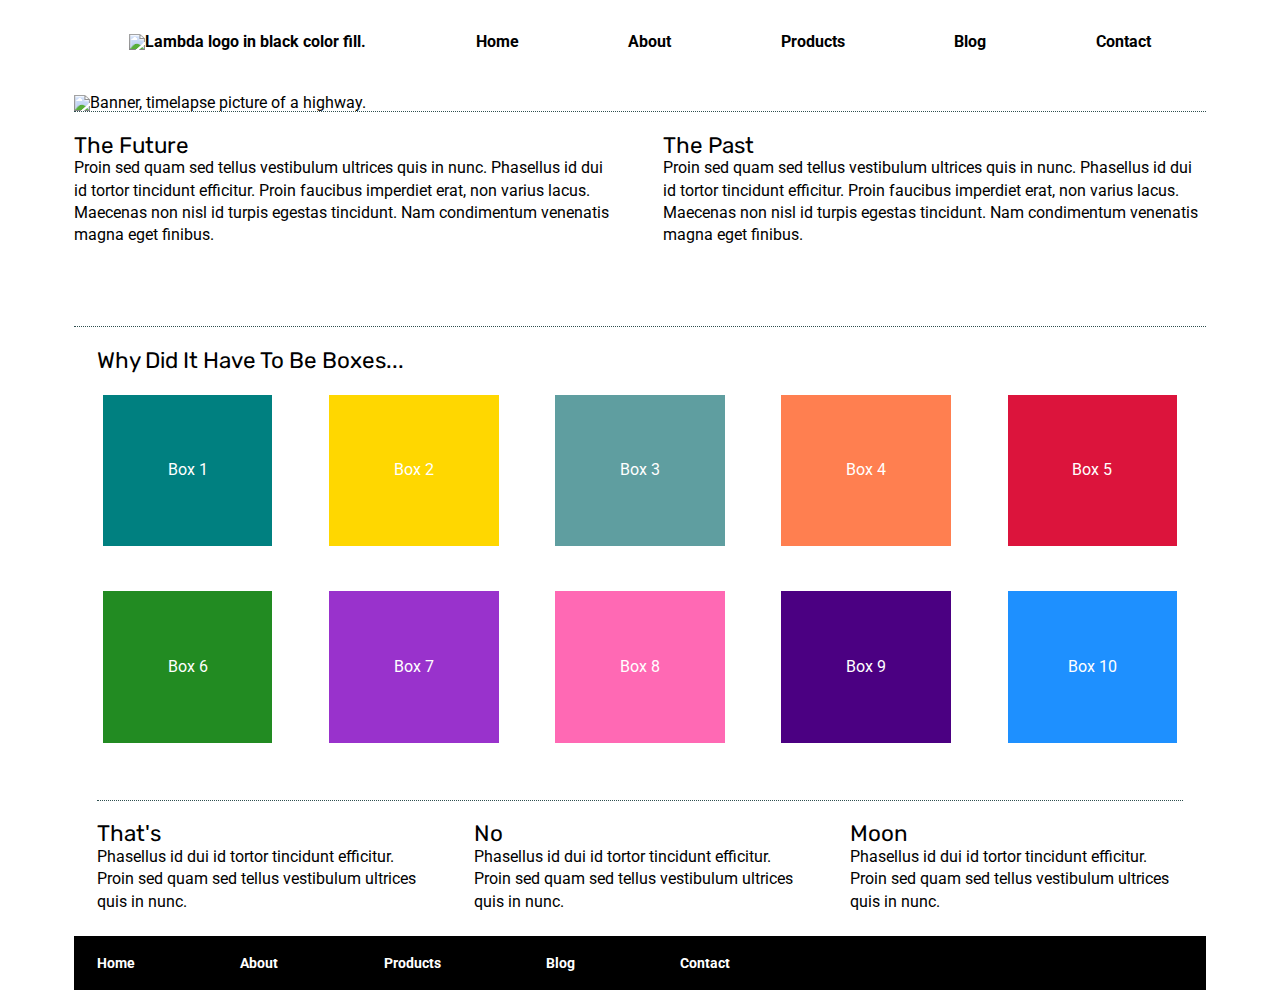
==== index.html @ bb9efc9b "noticed my button wrapped when the screan was smaller" ====
<!doctype html>

<html lang="en">
<head>
  <meta charset="utf-8">

  <title>Sprint Challenge - Home</title>

  <link href="https://fonts.googleapis.com/css?family=Roboto|Rubik" rel="stylesheet">
  <link rel="stylesheet" href="css/normalize.css">
  <link rel="stylesheet" href="css/index.css">

</head>

<body>

<!-- needing to add a header -->

    <header>
        <nav>
            <a href="index.html"><img class="logo" src="img/lambda-black.png" alt="Lambda logo in black color fill."></a>
            <a href="index.html">Home</a>
            <a href="about.html">About</a>
            <a href="#">Products</a>
            <a href="#">Blog</a>
            <a href="#">Contact</a>
        </nav>
    </header>
    <img class="hiwayimg" src="img/jumbo.jpg" alt="Banner, timelapse picture of a highway.">

    <div class="container">
   
        <section class="top-content">
            <div class="text-container">
                <h2>The Future</h2>
                <p>Proin sed quam sed tellus vestibulum ultrices quis in nunc. Phasellus id dui id tortor tincidunt efficitur. Proin faucibus imperdiet erat, non varius lacus. Maecenas non nisl id turpis egestas tincidunt. Nam condimentum venenatis magna eget finibus.</p>
            </div>
            <div class="text-container">
                <h2>The Past</h2>
                <p>Proin sed quam sed tellus vestibulum ultrices quis in nunc. Phasellus id dui id tortor tincidunt efficitur. Proin faucibus imperdiet erat, non varius lacus. Maecenas non nisl id turpis egestas tincidunt. Nam condimentum venenatis magna eget finibus.</p>
            </div>
        </section>
        
        <section class="middle-content">
        
            <h2>Why Did It Have To Be Boxes...</h2>
            
            <div class="boxes">
                <div class="box1">Box 1</div>
                <div class="box2">Box 2</div>
                <div class="box3">Box 3</div>
                <div class="box4">Box 4</div>
                <div class="box5">Box 5</div>
            </div>
            <div class="boxes">
                <div class="box6">Box 6</div>
                <div class="box7">Box 7</div>
                <div class="box8">Box 8</div>
                <div class="box9">Box 9</div>
                <div class="box10">Box 10</div>
            </div>
        
        </section>

        <section class="bottom-content">

            <div class="text-container">
                <h2>That's</h2>
                <p>Phasellus id dui id tortor tincidunt efficitur. Proin sed quam sed tellus vestibulum ultrices quis in nunc.</p>
            </div>
            <div class="text-container">
                <h2>No</h2>
                <p>Phasellus id dui id tortor tincidunt efficitur. Proin sed quam sed tellus vestibulum ultrices quis in nunc.</p>
            </div>
            <div class="text-container">
                <h2>Moon</h2>
                <p>Phasellus id dui id tortor tincidunt efficitur. Proin sed quam sed tellus vestibulum ultrices quis in nunc.</p>
            </div>

        </section>
        
        <footer>
            <nav>
                <a href="index.html">Home</a>
                <a href="about.html">About</a>
                <a href="#">Products</a>
                <a href="#">Blog</a>
                <a href="#">Contact</a>
                </nav>
        </footer>
    </div><!-- container -->        
</body>
</html>
---- css/index.css ----
/* http://meyerweb.com/eric/tools/css/reset/ 
   v2.0 | 20110126
   License: none (public domain)
*/

html, body, div, span, applet, object, iframe,
h1, h2, h3, h4, h5, h6, p, blockquote, pre,
a, abbr, acronym, address, big, cite, code,
del, dfn, em, img, ins, kbd, q, s, samp,
small, strike, strong, sub, sup, tt, var,
b, u, i, center,
dl, dt, dd, ol, ul, li,
fieldset, form, label, legend,
table, caption, tbody, tfoot, thead, tr, th, td,
article, aside, canvas, details, embed, 
figure, figcaption, footer, header, hgroup, 
menu, nav, output, ruby, section, summary,
time, mark, audio, video {
	margin: 0;
	padding: 0;
	border: 0;
	font-size: 100%;
	font: inherit;
	vertical-align: baseline;
}
/* HTML5 display-role reset for older browsers */
article, aside, details, figcaption, figure, 
footer, header, hgroup, menu, nav, section {
	display: block;
}
body {
	line-height: 1;
}
ol, ul {
	list-style: none;
}
blockquote, q {
	quotes: none;
}
blockquote:before, blockquote:after,
q:before, q:after {
	content: '';
	content: none;
}
table {
	border-collapse: collapse;
	border-spacing: 0;
}

* {
    box-sizing: border-box;
}

/* moving the banner to my likings and adding a border on the whole page to be set at edge of everthing */
html, body {
    margin: 0 3%;
    height: 100%;
    font-family: 'Roboto', sans-serif;
}

.hiwayimg{
    display:flex;
    width: 100%;
}



h1, h2, h3, h4, h5 {
    font-family: 'Rubik', sans-serif;
}

p {
    line-height: 1.4;
}

h2{
    font-size: 140%;
}

/* adding the header stlyles */

header nav{
    padding: 3% 0 4%;
    display:flex;
    justify-content: space-around;
    align-items: center;
}
header nav a{
    color: black;
    text-decoration: none;
    font-weight: bold;
}

/* customizing the logo */
.logo{
    position: relative;
    margin-top: -15%;
}




/* going to change this container to be flex */
.container {
    width: 100%;
    margin: 0 auto;
}

.top-content {
    display: flex;
    flex-wrap: wrap;
    justify-content: space-between;
    margin-bottom: 4%;
}

.top-content .text-container {

    width: 48%;
    padding-bottom: 3%;  
}

.middle-content {
    
    margin-bottom: 3%;
}

.middle-content h2 {
    padding: 0 2%;
    margin-bottom: 0;

}

.middle-content .boxes {
    display: flex;

    justify-content: space-around;
    border: magenta;
    
}

.middle-content .boxes div {
    color: white;
    display: flex;
    align-items: center;
    justify-content: center;
    width: 15%;
    padding:6% 0;
    margin: 2% 0;
}


.bottom-content {
    display: flex;
    margin: 0 2% 2%;
    justify-content: space-around;
}

.bottom-content .text-container {
    padding-right: 4%;

}

.bottom-content .text-container:last-child {
    padding-right: 0;
}

footer {
    width: 100%;
    background: black;
}

footer nav {
    width: 60%;
    display: flex;
    justify-content: space-between;
    align-items: center;
    padding: 20px 2%;
    font-size: 14px;
}

footer nav a {
    font-weight: bold;
    color: white;
    text-decoration: none;
}



/* added banner to about page */

.city{
    display: flex;
    width: 100%;
}

/* adjusting each box for the about page */
.sides{
    display:flex;
    flex-direction: column;
    width:49%;
    padding:1%;
    border-bottom: black 2px dashed;
}
.frames{
    display: flex;
    justify-content: space-between;
}

/* fixing up the appearance on the buttons */
.sides button{
    width: 33%;
    max-width: 170px;
    padding: 2% 3%;
    margin: 3% 0 2%;
    border-radius:8%;
    border: 1px black solid;
    background-color:white;
}
.sides button:hover{
    color: white;
    background-color: black;
}

/* spacing */
.sides h2{
    margin: 2% 0;

}
.sides p{
    margin-right: 2%;

}


/* also used this for the about section */
.workunited{
    padding: 5% 0 2%;
    display:flex;
    flex-direction: column;

}
.workunited h2{
    padding-bottom: 2%;
}

/* this is the dotted line in the about page */
section{
    border-top: 1px dotted darkslategrey;
    padding-top: 2%;
}



/* box colors */
.box1{
    background: teal;

}
.box2{
    background: gold;
}
.box3{
    background: cadetblue;
}
.box4{
    background: coral;
}
.box5{
    background: crimson;
}
.box6{
    background: forestgreen;
}
.box7{
    background: darkorchid;
}
.box8{
    background: hotpink;
}
.box9{
    background: indigo;
}
.box10{
    background: dodgerblue;
}
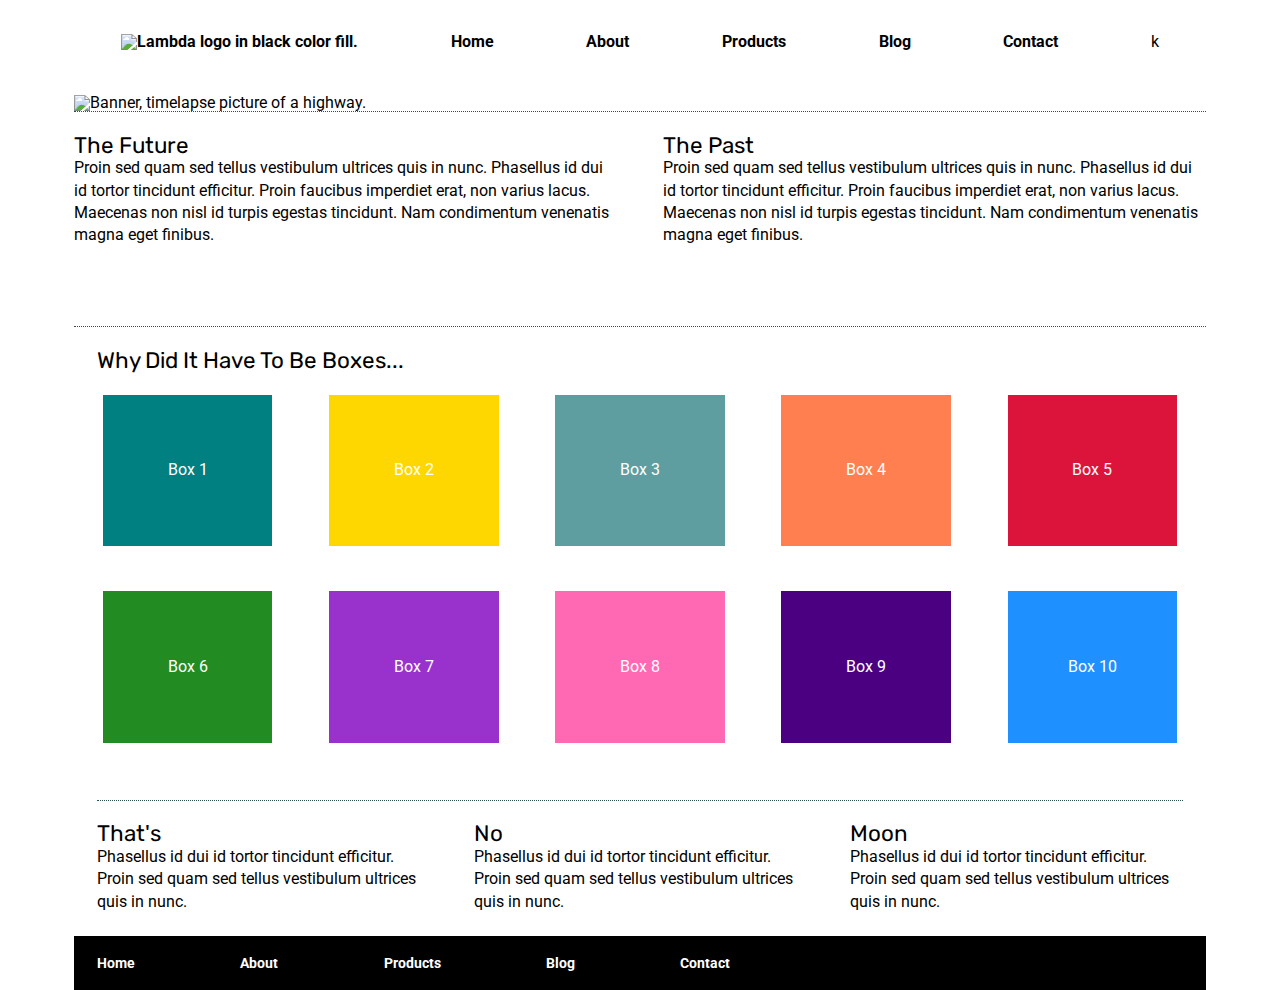
==== commit da17814d: "added the question answers to the end of the html file." ====
--- a/index.html
+++ b/index.html
@@ -23,7 +23,7 @@
             <a href="about.html">About</a>
             <a href="#">Products</a>
             <a href="#">Blog</a>
-            <a href="#">Contact</a>
+            <a href="#">Contact</a>k
         </nav>
     </header>
     <img class="hiwayimg" src="img/jumbo.jpg" alt="Banner, timelapse picture of a highway.">
--- a/css/index.css
+++ b/css/index.css
@@ -61,6 +61,8 @@
 .hiwayimg{
     display:flex;
     width: 100%;
+    animation-name: banners;
+    animation-duration: 2s;
 }
 
 
@@ -191,7 +193,15 @@
 .city{
     display: flex;
     width: 100%;
-}
+    animation-name: banners;
+    animation-duration: 3s;
+
+}
+@keyframes banners{
+    from{opacity:0}
+    to{opacity:1}
+}
+
 
 /* adjusting each box for the about page */
 .sides{
@@ -254,34 +264,60 @@
 /* box colors */
 .box1{
     background: teal;
+    animation-name: banners;
+    animation-duration: 12s;
+
 
 }
 .box2{
     background: gold;
+    animation-name: banners;
+    animation-duration: 14s;
+
 }
 .box3{
     background: cadetblue;
+    animation-name: banners;
+    animation-duration: 16s;
+
 }
 .box4{
     background: coral;
+    animation-name: banners;
+    animation-duration: 18s;
+
 }
 .box5{
     background: crimson;
+    animation-name: banners;
+    animation-duration: 20s;
+
 }
 .box6{
     background: forestgreen;
+    animation-name: banners;
+    animation-duration: 22s;
+
 }
 .box7{
     background: darkorchid;
+    animation-name: banners;
+    animation-duration: 24s;
 }
 .box8{
     background: hotpink;
+    animation-name: banners;
+    animation-duration: 26s;
 }
 .box9{
     background: indigo;
+    animation-name: banners;
+    animation-duration: 28s;
 }
 .box10{
     background: dodgerblue;
-}
-
-
+    animation-name: banners;
+    animation-duration: 30s;
+}
+
+
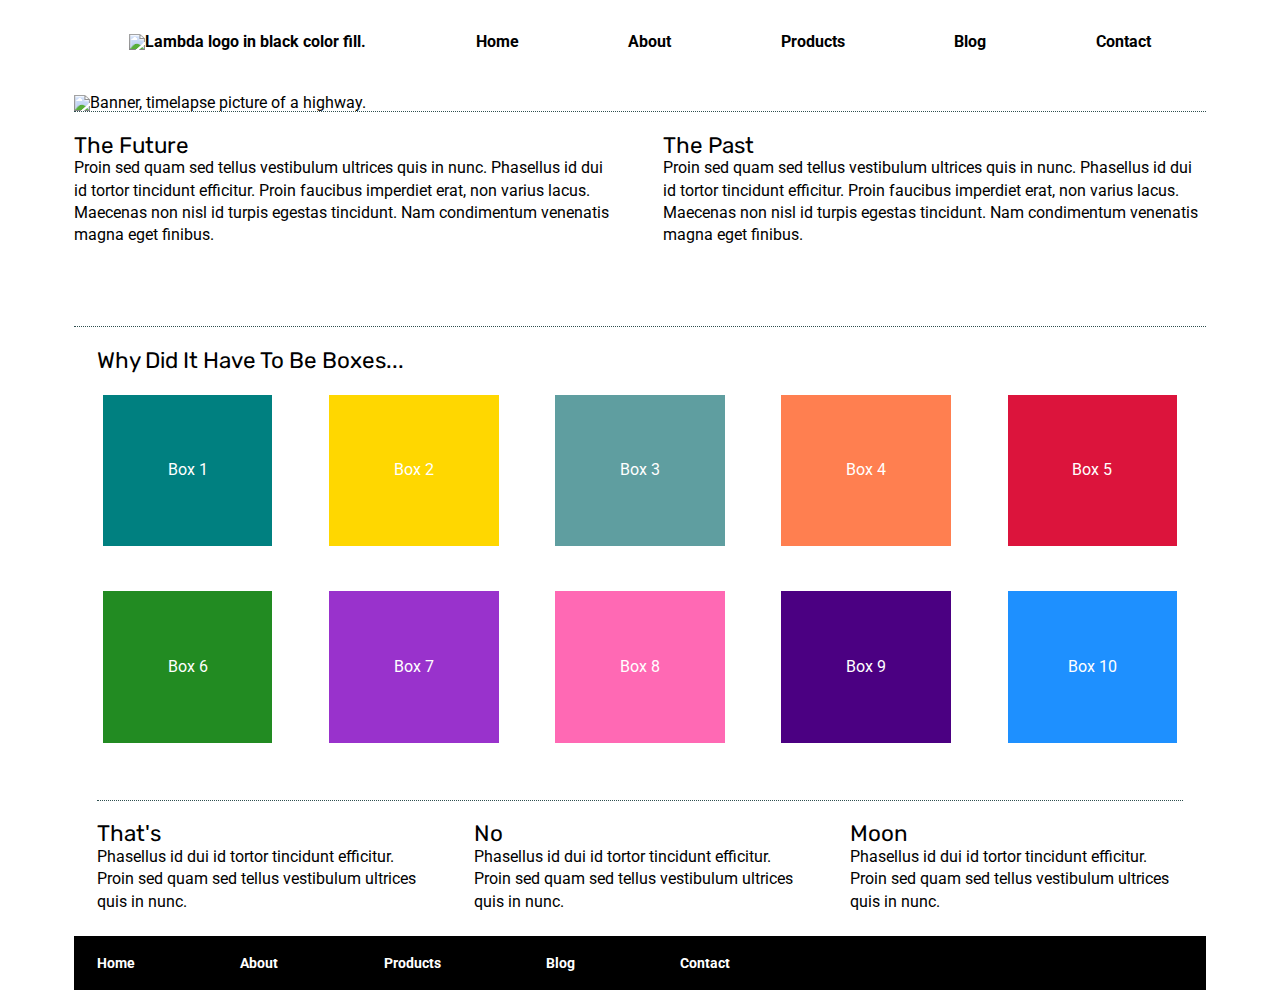
==== commit a4242523: "accidental addition of a k" ====
--- a/index.html
+++ b/index.html
@@ -23,7 +23,7 @@
             <a href="about.html">About</a>
             <a href="#">Products</a>
             <a href="#">Blog</a>
-            <a href="#">Contact</a>k
+            <a href="#">Contact</a>
         </nav>
     </header>
     <img class="hiwayimg" src="img/jumbo.jpg" alt="Banner, timelapse picture of a highway.">
@@ -90,4 +90,22 @@
         </footer>
     </div><!-- container -->        
 </body>
-</html>+</html>
+
+<!-- 
+If you were to describe semantic HTML to the next cohort of students, what would you say?
+It is used for when a human opens up an html file, they can identify what part of the page would be what by just a quick glance. A computer would also know which part of the page has priority for when people look something up on google.
+
+Name two big differences between display: block; and display: inline;.
+The amount of horizontal space taken up on the screen and inline can have width and hieght.
+
+What are the 4 areas of the box model?
+Margin, Padding, Border, Content
+
+While using flexbox, what axis does the following property work on: align-items: center?
+Cross axis
+
+Explain why git is valuable to a team of developers.
+Anyone that changes the code or any of the files will have a log of what they did. if something were to mess up, they could go back and go to an earlier version. someone could also have their own branch and work on what they need to work on and see if it works nicely before actually pushing it to the main branch.
+-->
+
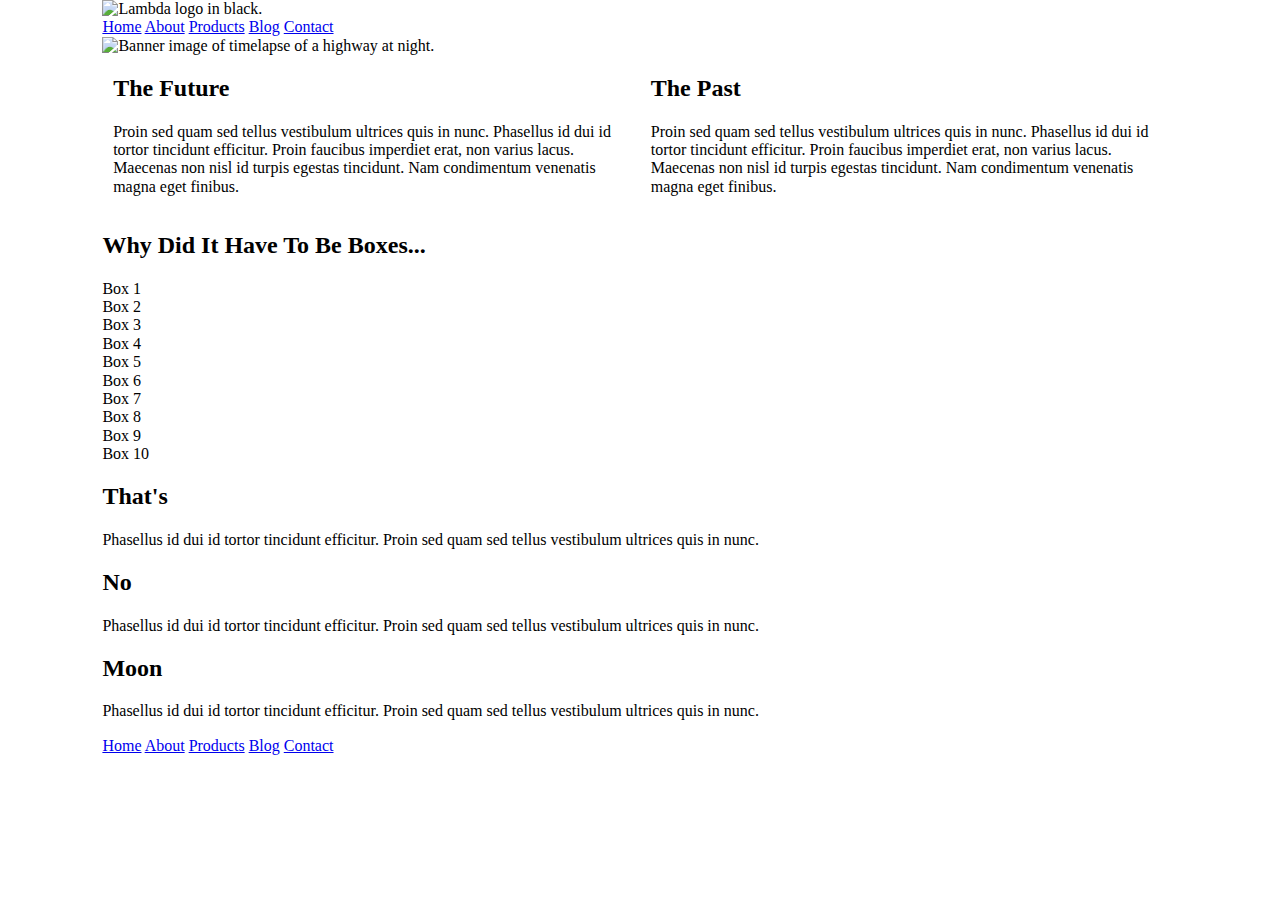
==== commit 5dce84c3: "Added a header, multiple less files, set the siding to the body. Added the banner image and logo als" ====
--- a/index.html
+++ b/index.html
@@ -1,111 +1,112 @@
-<!doctype html>
+<!DOCTYPE html>
 
 <html lang="en">
-<head>
-  <meta charset="utf-8">
+    <head>
+        <meta charset="utf-8" />
 
-  <title>Sprint Challenge - Home</title>
+        <title>Sprint Challenge - Home</title>
 
-  <link href="https://fonts.googleapis.com/css?family=Roboto|Rubik" rel="stylesheet">
-  <link rel="stylesheet" href="css/normalize.css">
-  <link rel="stylesheet" href="css/index.css">
+        <link
+            href="https://fonts.googleapis.com/css?family=Roboto|Rubik"
+            rel="stylesheet"
+        />
+        <link rel="stylesheet" href="css/index.css" />
+    </head>
 
-</head>
-
-<body>
-
-<!-- needing to add a header -->
-
-    <header>
+    <body>
         <nav>
-            <a href="index.html"><img class="logo" src="img/lambda-black.png" alt="Lambda logo in black color fill."></a>
-            <a href="index.html">Home</a>
-            <a href="about.html">About</a>
-            <a href="#">Products</a>
-            <a href="#">Blog</a>
-            <a href="#">Contact</a>
-        </nav>
-    </header>
-    <img class="hiwayimg" src="img/jumbo.jpg" alt="Banner, timelapse picture of a highway.">
-
-    <div class="container">
-   
-        <section class="top-content">
-            <div class="text-container">
-                <h2>The Future</h2>
-                <p>Proin sed quam sed tellus vestibulum ultrices quis in nunc. Phasellus id dui id tortor tincidunt efficitur. Proin faucibus imperdiet erat, non varius lacus. Maecenas non nisl id turpis egestas tincidunt. Nam condimentum venenatis magna eget finibus.</p>
+            <div class="logo">
+                <img src="img/lambda-black.png" alt="Lambda logo in black." />
             </div>
-            <div class="text-container">
-                <h2>The Past</h2>
-                <p>Proin sed quam sed tellus vestibulum ultrices quis in nunc. Phasellus id dui id tortor tincidunt efficitur. Proin faucibus imperdiet erat, non varius lacus. Maecenas non nisl id turpis egestas tincidunt. Nam condimentum venenatis magna eget finibus.</p>
-            </div>
-        </section>
-        
-        <section class="middle-content">
-        
-            <h2>Why Did It Have To Be Boxes...</h2>
-            
-            <div class="boxes">
-                <div class="box1">Box 1</div>
-                <div class="box2">Box 2</div>
-                <div class="box3">Box 3</div>
-                <div class="box4">Box 4</div>
-                <div class="box5">Box 5</div>
-            </div>
-            <div class="boxes">
-                <div class="box6">Box 6</div>
-                <div class="box7">Box 7</div>
-                <div class="box8">Box 8</div>
-                <div class="box9">Box 9</div>
-                <div class="box10">Box 10</div>
-            </div>
-        
-        </section>
-
-        <section class="bottom-content">
-
-            <div class="text-container">
-                <h2>That's</h2>
-                <p>Phasellus id dui id tortor tincidunt efficitur. Proin sed quam sed tellus vestibulum ultrices quis in nunc.</p>
-            </div>
-            <div class="text-container">
-                <h2>No</h2>
-                <p>Phasellus id dui id tortor tincidunt efficitur. Proin sed quam sed tellus vestibulum ultrices quis in nunc.</p>
-            </div>
-            <div class="text-container">
-                <h2>Moon</h2>
-                <p>Phasellus id dui id tortor tincidunt efficitur. Proin sed quam sed tellus vestibulum ultrices quis in nunc.</p>
-            </div>
-
-        </section>
-        
-        <footer>
-            <nav>
+            <div class="links">
                 <a href="index.html">Home</a>
                 <a href="about.html">About</a>
                 <a href="#">Products</a>
                 <a href="#">Blog</a>
                 <a href="#">Contact</a>
+            </div>
+        </nav>
+        <div class="banner">
+            <img
+                src="img/jumbo.jpg"
+                alt="Banner image of timelapse of a highway at night."
+            />
+        </div>
+        <div class="container">
+            <section class="top-content">
+                <div class="text-container">
+                    <h2>The Future</h2>
+                    <p>
+                        Proin sed quam sed tellus vestibulum ultrices quis in
+                        nunc. Phasellus id dui id tortor tincidunt efficitur.
+                        Proin faucibus imperdiet erat, non varius lacus.
+                        Maecenas non nisl id turpis egestas tincidunt. Nam
+                        condimentum venenatis magna eget finibus.
+                    </p>
+                </div>
+                <div class="text-container">
+                    <h2>The Past</h2>
+                    <p>
+                        Proin sed quam sed tellus vestibulum ultrices quis in
+                        nunc. Phasellus id dui id tortor tincidunt efficitur.
+                        Proin faucibus imperdiet erat, non varius lacus.
+                        Maecenas non nisl id turpis egestas tincidunt. Nam
+                        condimentum venenatis magna eget finibus.
+                    </p>
+                </div>
+            </section>
+
+            <section class="middle-content">
+                <h2>Why Did It Have To Be Boxes...</h2>
+
+                <div class="boxes">
+                    <div class="box">Box 1</div>
+                    <div class="box">Box 2</div>
+                    <div class="box">Box 3</div>
+                    <div class="box">Box 4</div>
+                    <div class="box">Box 5</div>
+                    <div class="box">Box 6</div>
+                    <div class="box">Box 7</div>
+                    <div class="box">Box 8</div>
+                    <div class="box">Box 9</div>
+                    <div class="box">Box 10</div>
+                </div>
+            </section>
+
+            <section class="bottom-content">
+                <div class="text-container">
+                    <h2>That's</h2>
+                    <p>
+                        Phasellus id dui id tortor tincidunt efficitur. Proin
+                        sed quam sed tellus vestibulum ultrices quis in nunc.
+                    </p>
+                </div>
+                <div class="text-container">
+                    <h2>No</h2>
+                    <p>
+                        Phasellus id dui id tortor tincidunt efficitur. Proin
+                        sed quam sed tellus vestibulum ultrices quis in nunc.
+                    </p>
+                </div>
+                <div class="text-container">
+                    <h2>Moon</h2>
+                    <p>
+                        Phasellus id dui id tortor tincidunt efficitur. Proin
+                        sed quam sed tellus vestibulum ultrices quis in nunc.
+                    </p>
+                </div>
+            </section>
+
+            <footer>
+                <nav>
+                    <a href="#">Home</a>
+                    <a href="#">About</a>
+                    <a href="#">Products</a>
+                    <a href="#">Blog</a>
+                    <a href="#">Contact</a>
                 </nav>
-        </footer>
-    </div><!-- container -->        
-</body>
+            </footer>
+        </div>
+        <!-- container -->
+    </body>
 </html>
-
-<!-- 
-If you were to describe semantic HTML to the next cohort of students, what would you say?
-It is used for when a human opens up an html file, they can identify what part of the page would be what by just a quick glance. A computer would also know which part of the page has priority for when people look something up on google.
-
-Name two big differences between display: block; and display: inline;.
-The amount of horizontal space taken up on the screen and inline can have width and hieght.
-
-What are the 4 areas of the box model?
-Margin, Padding, Border, Content
-
-While using flexbox, what axis does the following property work on: align-items: center?
-Cross axis
-
-Explain why git is valuable to a team of developers.
-Anyone that changes the code or any of the files will have a log of what they did. if something were to mess up, they could go back and go to an earlier version. someone could also have their own branch and work on what they need to work on and see if it works nicely before actually pushing it to the main branch.
--->
-
--- a/css/index.css
+++ b/css/index.css
@@ -1,323 +1,320 @@
-/* http://meyerweb.com/eric/tools/css/reset/ 
-   v2.0 | 20110126
-   License: none (public domain)
-*/
-
-html, body, div, span, applet, object, iframe,
-h1, h2, h3, h4, h5, h6, p, blockquote, pre,
-a, abbr, acronym, address, big, cite, code,
-del, dfn, em, img, ins, kbd, q, s, samp,
-small, strike, strong, sub, sup, tt, var,
-b, u, i, center,
-dl, dt, dd, ol, ul, li,
-fieldset, form, label, legend,
-table, caption, tbody, tfoot, thead, tr, th, td,
-article, aside, canvas, details, embed, 
-figure, figcaption, footer, header, hgroup, 
-menu, nav, output, ruby, section, summary,
-time, mark, audio, video {
-	margin: 0;
-	padding: 0;
-	border: 0;
-	font-size: 100%;
-	font: inherit;
-	vertical-align: baseline;
-}
-/* HTML5 display-role reset for older browsers */
-article, aside, details, figcaption, figure, 
-footer, header, hgroup, menu, nav, section {
-	display: block;
-}
+/*! normalize.css v8.0.1 | MIT License | github.com/necolas/normalize.css */
+/* Document
+   ========================================================================== */
+/**
+ * 1. Correct the line height in all browsers.
+ * 2. Prevent adjustments of font size after orientation changes in iOS.
+ */
+html {
+  line-height: 1.15;
+  /* 1 */
+  -webkit-text-size-adjust: 100%;
+  /* 2 */
+}
+/* Sections
+   ========================================================================== */
+/**
+ * Remove the margin in all browsers.
+ */
 body {
-	line-height: 1;
-}
-ol, ul {
-	list-style: none;
-}
-blockquote, q {
-	quotes: none;
-}
-blockquote:before, blockquote:after,
-q:before, q:after {
-	content: '';
-	content: none;
-}
-table {
-	border-collapse: collapse;
-	border-spacing: 0;
-}
-
-* {
-    box-sizing: border-box;
-}
-
-/* moving the banner to my likings and adding a border on the whole page to be set at edge of everthing */
-html, body {
-    margin: 0 3%;
-    height: 100%;
-    font-family: 'Roboto', sans-serif;
-}
-
-.hiwayimg{
-    display:flex;
-    width: 100%;
-    animation-name: banners;
-    animation-duration: 2s;
-}
-
-
-
-h1, h2, h3, h4, h5 {
-    font-family: 'Rubik', sans-serif;
-}
-
-p {
-    line-height: 1.4;
-}
-
-h2{
-    font-size: 140%;
-}
-
-/* adding the header stlyles */
-
-header nav{
-    padding: 3% 0 4%;
-    display:flex;
-    justify-content: space-around;
-    align-items: center;
-}
-header nav a{
-    color: black;
-    text-decoration: none;
-    font-weight: bold;
-}
-
-/* customizing the logo */
-.logo{
-    position: relative;
-    margin-top: -15%;
-}
-
-
-
-
-/* going to change this container to be flex */
-.container {
-    width: 100%;
-    margin: 0 auto;
-}
-
+  margin: 0;
+}
+/**
+ * Render the `main` element consistently in IE.
+ */
+main {
+  display: block;
+}
+/**
+ * Correct the font size and margin on `h1` elements within `section` and
+ * `article` contexts in Chrome, Firefox, and Safari.
+ */
+h1 {
+  font-size: 2em;
+  margin: 0.67em 0;
+}
+/* Grouping content
+   ========================================================================== */
+/**
+ * 1. Add the correct box sizing in Firefox.
+ * 2. Show the overflow in Edge and IE.
+ */
+hr {
+  box-sizing: content-box;
+  /* 1 */
+  height: 0;
+  /* 1 */
+  overflow: visible;
+  /* 2 */
+}
+/**
+ * 1. Correct the inheritance and scaling of font size in all browsers.
+ * 2. Correct the odd `em` font sizing in all browsers.
+ */
+pre {
+  font-family: monospace, monospace;
+  /* 1 */
+  font-size: 1em;
+  /* 2 */
+}
+/* Text-level semantics
+   ========================================================================== */
+/**
+ * Remove the gray background on active links in IE 10.
+ */
+a {
+  background-color: transparent;
+}
+/**
+ * 1. Remove the bottom border in Chrome 57-
+ * 2. Add the correct text decoration in Chrome, Edge, IE, Opera, and Safari.
+ */
+abbr[title] {
+  border-bottom: none;
+  /* 1 */
+  text-decoration: underline;
+  /* 2 */
+  text-decoration: underline dotted;
+  /* 2 */
+}
+/**
+ * Add the correct font weight in Chrome, Edge, and Safari.
+ */
+b,
+strong {
+  font-weight: bolder;
+}
+/**
+ * 1. Correct the inheritance and scaling of font size in all browsers.
+ * 2. Correct the odd `em` font sizing in all browsers.
+ */
+code,
+kbd,
+samp {
+  font-family: monospace, monospace;
+  /* 1 */
+  font-size: 1em;
+  /* 2 */
+}
+/**
+ * Add the correct font size in all browsers.
+ */
+small {
+  font-size: 80%;
+}
+/**
+ * Prevent `sub` and `sup` elements from affecting the line height in
+ * all browsers.
+ */
+sub,
+sup {
+  font-size: 75%;
+  line-height: 0;
+  position: relative;
+  vertical-align: baseline;
+}
+sub {
+  bottom: -0.25em;
+}
+sup {
+  top: -0.5em;
+}
+/* Embedded content
+   ========================================================================== */
+/**
+ * Remove the border on images inside links in IE 10.
+ */
+img {
+  border-style: none;
+}
+/* Forms
+   ========================================================================== */
+/**
+ * 1. Change the font styles in all browsers.
+ * 2. Remove the margin in Firefox and Safari.
+ */
+button,
+input,
+optgroup,
+select,
+textarea {
+  font-family: inherit;
+  /* 1 */
+  font-size: 100%;
+  /* 1 */
+  line-height: 1.15;
+  /* 1 */
+  margin: 0;
+  /* 2 */
+}
+/**
+ * Show the overflow in IE.
+ * 1. Show the overflow in Edge.
+ */
+button,
+input {
+  /* 1 */
+  overflow: visible;
+}
+/**
+ * Remove the inheritance of text transform in Edge, Firefox, and IE.
+ * 1. Remove the inheritance of text transform in Firefox.
+ */
+button,
+select {
+  /* 1 */
+  text-transform: none;
+}
+/**
+ * Correct the inability to style clickable types in iOS and Safari.
+ */
+button,
+[type="button"],
+[type="reset"],
+[type="submit"] {
+  -webkit-appearance: button;
+}
+/**
+ * Remove the inner border and padding in Firefox.
+ */
+button::-moz-focus-inner,
+[type="button"]::-moz-focus-inner,
+[type="reset"]::-moz-focus-inner,
+[type="submit"]::-moz-focus-inner {
+  border-style: none;
+  padding: 0;
+}
+/**
+ * Restore the focus styles unset by the previous rule.
+ */
+button:-moz-focusring,
+[type="button"]:-moz-focusring,
+[type="reset"]:-moz-focusring,
+[type="submit"]:-moz-focusring {
+  outline: 1px dotted ButtonText;
+}
+/**
+ * Correct the padding in Firefox.
+ */
+fieldset {
+  padding: 0.35em 0.75em 0.625em;
+}
+/**
+ * 1. Correct the text wrapping in Edge and IE.
+ * 2. Correct the color inheritance from `fieldset` elements in IE.
+ * 3. Remove the padding so developers are not caught out when they zero out
+ *    `fieldset` elements in all browsers.
+ */
+legend {
+  box-sizing: border-box;
+  /* 1 */
+  color: inherit;
+  /* 2 */
+  display: table;
+  /* 1 */
+  max-width: 100%;
+  /* 1 */
+  padding: 0;
+  /* 3 */
+  white-space: normal;
+  /* 1 */
+}
+/**
+ * Add the correct vertical alignment in Chrome, Firefox, and Opera.
+ */
+progress {
+  vertical-align: baseline;
+}
+/**
+ * Remove the default vertical scrollbar in IE 10+.
+ */
+textarea {
+  overflow: auto;
+}
+/**
+ * 1. Add the correct box sizing in IE 10.
+ * 2. Remove the padding in IE 10.
+ */
+[type="checkbox"],
+[type="radio"] {
+  box-sizing: border-box;
+  /* 1 */
+  padding: 0;
+  /* 2 */
+}
+/**
+ * Correct the cursor style of increment and decrement buttons in Chrome.
+ */
+[type="number"]::-webkit-inner-spin-button,
+[type="number"]::-webkit-outer-spin-button {
+  height: auto;
+}
+/**
+ * 1. Correct the odd appearance in Chrome and Safari.
+ * 2. Correct the outline style in Safari.
+ */
+[type="search"] {
+  -webkit-appearance: textfield;
+  /* 1 */
+  outline-offset: -2px;
+  /* 2 */
+}
+/**
+ * Remove the inner padding in Chrome and Safari on macOS.
+ */
+[type="search"]::-webkit-search-decoration {
+  -webkit-appearance: none;
+}
+/**
+ * 1. Correct the inability to style clickable types in iOS and Safari.
+ * 2. Change font properties to `inherit` in Safari.
+ */
+::-webkit-file-upload-button {
+  -webkit-appearance: button;
+  /* 1 */
+  font: inherit;
+  /* 2 */
+}
+/* Interactive
+   ========================================================================== */
+/*
+ * Add the correct display in Edge, IE 10+, and Firefox.
+ */
+details {
+  display: block;
+}
+/*
+ * Add the correct display in all browsers.
+ */
+summary {
+  display: list-item;
+}
+/* Misc
+   ========================================================================== */
+/**
+ * Add the correct display in IE 10+.
+ */
+template {
+  display: none;
+}
+/**
+ * Add the correct display in IE 10.
+ */
+[hidden] {
+  display: none;
+}
+body {
+  margin: 0 8%;
+  width: 84%;
+}
+.banner img {
+  width: 100%;
+}
 .top-content {
-    display: flex;
-    flex-wrap: wrap;
-    justify-content: space-between;
-    margin-bottom: 4%;
-}
-
+  display: flex;
+  justify-content: space-around;
+  align-content: center;
+}
 .top-content .text-container {
-
-    width: 48%;
-    padding-bottom: 3%;  
-}
-
-.middle-content {
-    
-    margin-bottom: 3%;
-}
-
-.middle-content h2 {
-    padding: 0 2%;
-    margin-bottom: 0;
-
-}
-
-.middle-content .boxes {
-    display: flex;
-
-    justify-content: space-around;
-    border: magenta;
-    
-}
-
-.middle-content .boxes div {
-    color: white;
-    display: flex;
-    align-items: center;
-    justify-content: center;
-    width: 15%;
-    padding:6% 0;
-    margin: 2% 0;
-}
-
-
-.bottom-content {
-    display: flex;
-    margin: 0 2% 2%;
-    justify-content: space-around;
-}
-
-.bottom-content .text-container {
-    padding-right: 4%;
-
-}
-
-.bottom-content .text-container:last-child {
-    padding-right: 0;
-}
-
-footer {
-    width: 100%;
-    background: black;
-}
-
-footer nav {
-    width: 60%;
-    display: flex;
-    justify-content: space-between;
-    align-items: center;
-    padding: 20px 2%;
-    font-size: 14px;
-}
-
-footer nav a {
-    font-weight: bold;
-    color: white;
-    text-decoration: none;
-}
-
-
-
-/* added banner to about page */
-
-.city{
-    display: flex;
-    width: 100%;
-    animation-name: banners;
-    animation-duration: 3s;
-
-}
-@keyframes banners{
-    from{opacity:0}
-    to{opacity:1}
-}
-
-
-/* adjusting each box for the about page */
-.sides{
-    display:flex;
-    flex-direction: column;
-    width:49%;
-    padding:1%;
-    border-bottom: black 2px dashed;
-}
-.frames{
-    display: flex;
-    justify-content: space-between;
-}
-
-/* fixing up the appearance on the buttons */
-.sides button{
-    width: 33%;
-    max-width: 170px;
-    padding: 2% 3%;
-    margin: 3% 0 2%;
-    border-radius:8%;
-    border: 1px black solid;
-    background-color:white;
-}
-.sides button:hover{
-    color: white;
-    background-color: black;
-}
-
-/* spacing */
-.sides h2{
-    margin: 2% 0;
-
-}
-.sides p{
-    margin-right: 2%;
-
-}
-
-
-/* also used this for the about section */
-.workunited{
-    padding: 5% 0 2%;
-    display:flex;
-    flex-direction: column;
-
-}
-.workunited h2{
-    padding-bottom: 2%;
-}
-
-/* this is the dotted line in the about page */
-section{
-    border-top: 1px dotted darkslategrey;
-    padding-top: 2%;
-}
-
-
-
-/* box colors */
-.box1{
-    background: teal;
-    animation-name: banners;
-    animation-duration: 12s;
-
-
-}
-.box2{
-    background: gold;
-    animation-name: banners;
-    animation-duration: 14s;
-
-}
-.box3{
-    background: cadetblue;
-    animation-name: banners;
-    animation-duration: 16s;
-
-}
-.box4{
-    background: coral;
-    animation-name: banners;
-    animation-duration: 18s;
-
-}
-.box5{
-    background: crimson;
-    animation-name: banners;
-    animation-duration: 20s;
-
-}
-.box6{
-    background: forestgreen;
-    animation-name: banners;
-    animation-duration: 22s;
-
-}
-.box7{
-    background: darkorchid;
-    animation-name: banners;
-    animation-duration: 24s;
-}
-.box8{
-    background: hotpink;
-    animation-name: banners;
-    animation-duration: 26s;
-}
-.box9{
-    background: indigo;
-    animation-name: banners;
-    animation-duration: 28s;
-}
-.box10{
-    background: dodgerblue;
-    animation-name: banners;
-    animation-duration: 30s;
-}
-
-
+  width: 48%;
+}
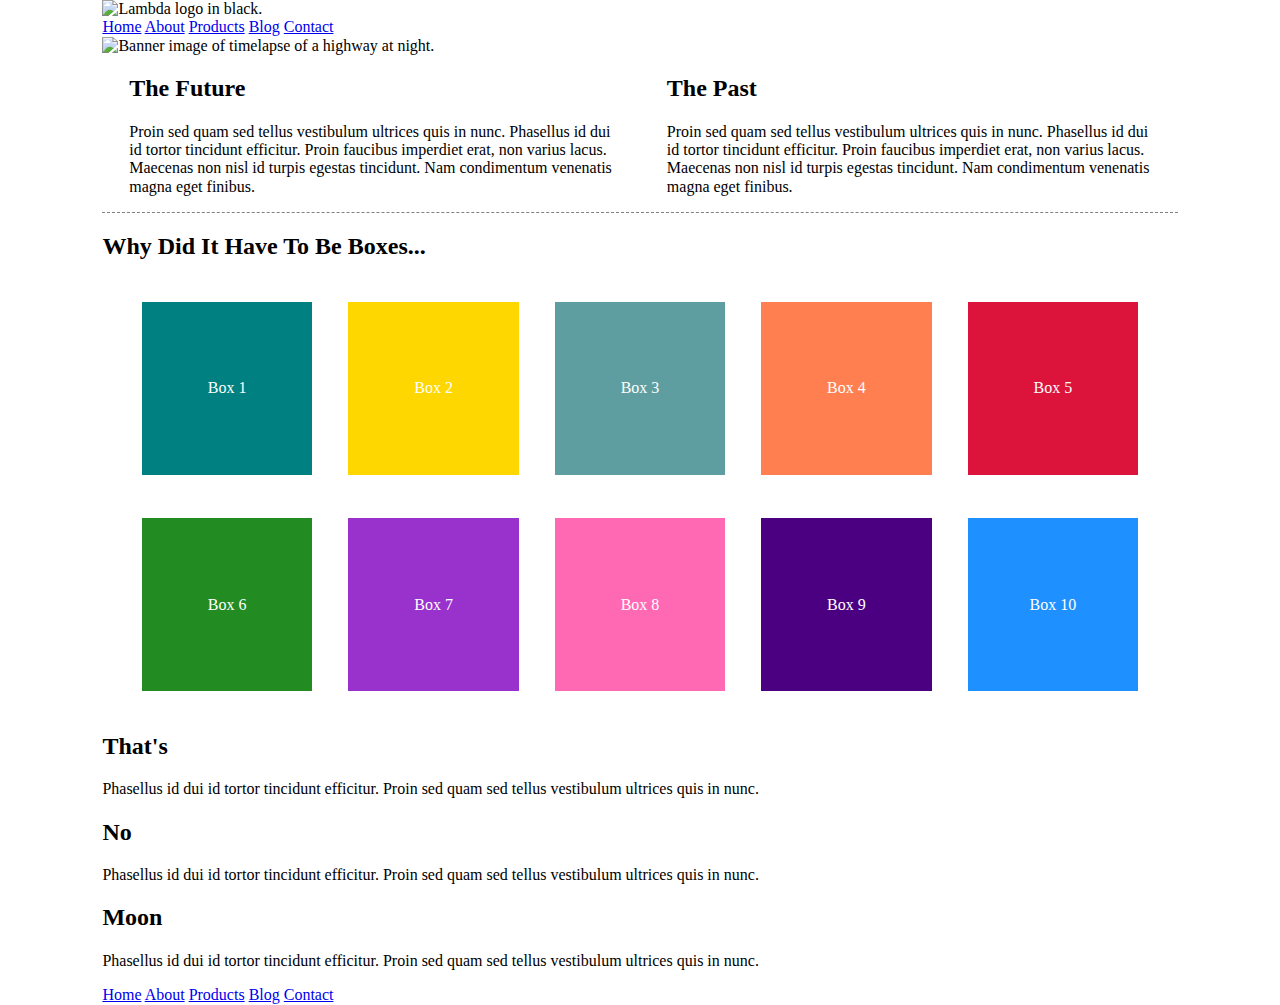
==== commit b74460cc: "Boxes look to be done." ====
--- a/index.html
+++ b/index.html
@@ -60,16 +60,18 @@
                 <h2>Why Did It Have To Be Boxes...</h2>
 
                 <div class="boxes">
-                    <div class="box">Box 1</div>
-                    <div class="box">Box 2</div>
-                    <div class="box">Box 3</div>
-                    <div class="box">Box 4</div>
-                    <div class="box">Box 5</div>
-                    <div class="box">Box 6</div>
-                    <div class="box">Box 7</div>
-                    <div class="box">Box 8</div>
-                    <div class="box">Box 9</div>
-                    <div class="box">Box 10</div>
+                    <div class="teal">Box 1</div>
+                    <div class="gold">Box 2</div>
+                    <div class="cadetblue">Box 3</div>
+                    <div class="coral">Box 4</div>
+                    <div class="crimson">Box 5</div>
+                </div>
+                <div class="boxes">
+                    <div class="forestgreen">Box 6</div>
+                    <div class="darkorchid">Box 7</div>
+                    <div class="hotpink">Box 8</div>
+                    <div class="indigo">Box 9</div>
+                    <div class="dodgerblue">Box 10</div>
                 </div>
             </section>
 
--- a/css/index.css
+++ b/css/index.css
@@ -314,7 +314,60 @@
   display: flex;
   justify-content: space-around;
   align-content: center;
+  border-bottom: dashed 1px grey;
 }
 .top-content .text-container {
-  width: 48%;
-}
+  width: 45%;
+}
+.middle-content .boxes {
+  display: flex;
+  justify-content: space-around;
+  align-content: space-between;
+  flex-wrap: wrap;
+  padding: 2%;
+}
+.middle-content .boxes .teal {
+  background-color: teal;
+}
+.middle-content .boxes .gold {
+  background-color: gold;
+}
+.middle-content .boxes .cadetblue {
+  background-color: cadetblue;
+}
+.middle-content .boxes .coral {
+  background-color: coral;
+}
+.middle-content .boxes .crimson {
+  background-color: crimson;
+}
+.middle-content .boxes .forestgreen {
+  background-color: forestgreen;
+}
+.middle-content .boxes .darkorchid {
+  background-color: darkorchid;
+}
+.middle-content .boxes .hotpink {
+  background-color: hotpink;
+}
+.middle-content .boxes .indigo {
+  background-color: indigo;
+}
+.middle-content .boxes .dodgerblue {
+  background-color: dodgerblue;
+}
+.middle-content .boxes .teal,
+.middle-content .boxes .gold,
+.middle-content .boxes .cadetblue,
+.middle-content .boxes .coral,
+.middle-content .boxes .crimson,
+.middle-content .boxes .forestgreen,
+.middle-content .boxes .darkorchid,
+.middle-content .boxes .hotpink,
+.middle-content .boxes .indigo,
+.middle-content .boxes .dodgerblue {
+  width: 16.5%;
+  padding: 7.5% 0;
+  text-align: center;
+  color: white;
+}
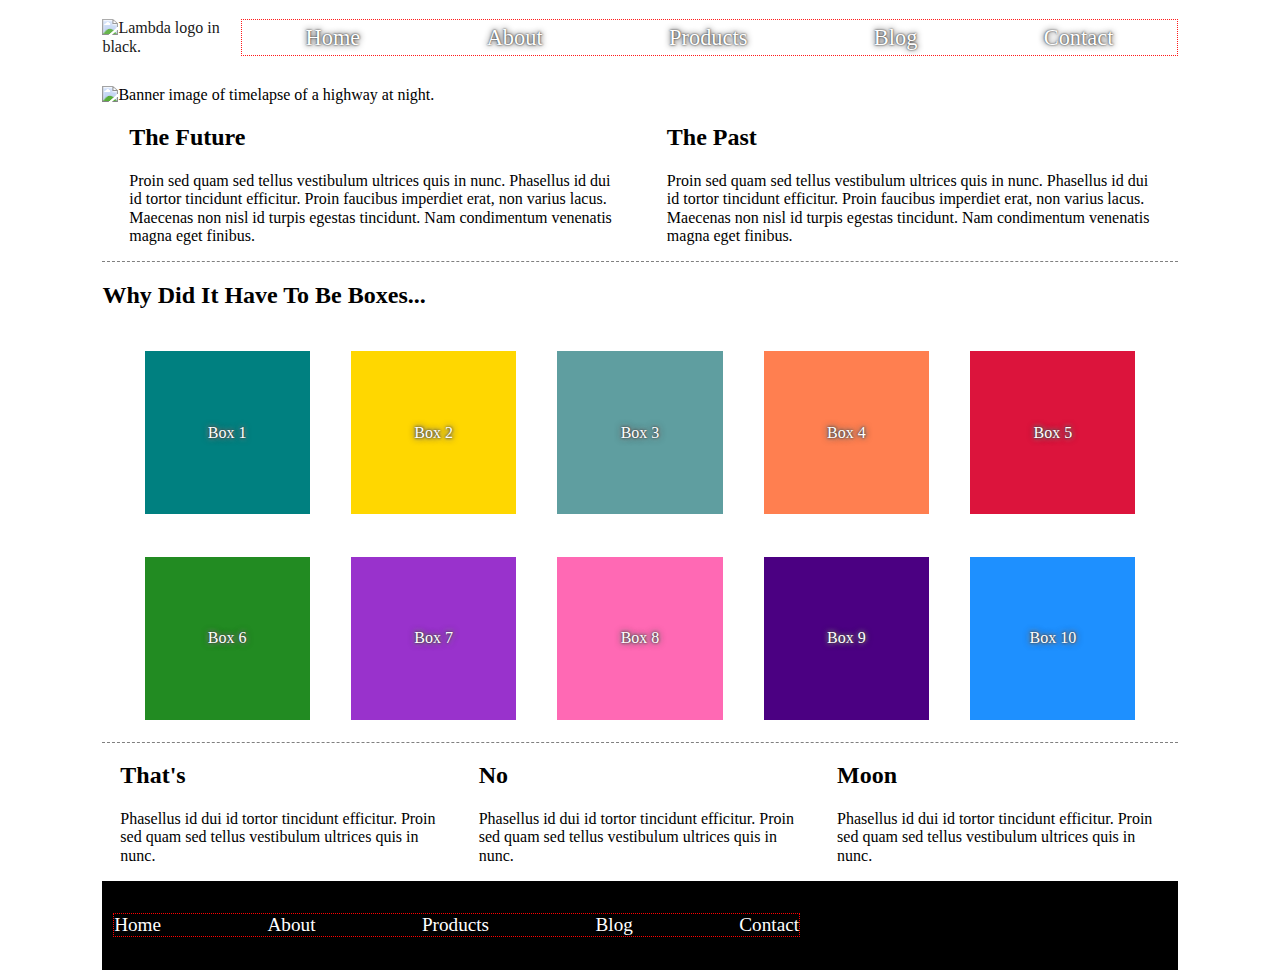
==== commit 022a7567: "Navigations are done" ====
--- a/index.html
+++ b/index.html
@@ -14,7 +14,7 @@
     </head>
 
     <body>
-        <nav>
+        <nav class="top-nav">
             <div class="logo">
                 <img src="img/lambda-black.png" alt="Lambda logo in black." />
             </div>
--- a/css/index.css
+++ b/css/index.css
@@ -303,9 +303,53 @@
 [hidden] {
   display: none;
 }
+.top-nav {
+  display: flex;
+  justify-content: space-between;
+  align-content: center;
+  padding: 1.5% 0;
+  position: fixed;
+  z-index: 99;
+  width: 84%;
+  background: white;
+  opacity: 0.9;
+}
+.top-nav .links {
+  border: 1px dotted red;
+  display: flex;
+  justify-content: space-around;
+  align-content: center;
+  width: 100%;
+}
+.top-nav .links a {
+  font-size: 1.4rem;
+  align-self: center;
+  text-decoration: none;
+  color: white;
+  text-shadow: black 0 0 6px, 0 0 2px black;
+}
+footer {
+  padding: 3% 1%;
+  background: black;
+}
+footer nav {
+  border: 1px dotted red;
+  width: 65%;
+  display: flex;
+  justify-content: space-between;
+  align-content: space-around;
+}
+footer nav a {
+  color: white;
+  text-decoration: none;
+  font-size: 1.2rem;
+}
 body {
   margin: 0 8%;
   width: 84%;
+}
+.banner {
+  padding-top: 8%;
 }
 .banner img {
   width: 100%;
@@ -366,8 +410,18 @@
 .middle-content .boxes .hotpink,
 .middle-content .boxes .indigo,
 .middle-content .boxes .dodgerblue {
-  width: 16.5%;
-  padding: 7.5% 0;
+  width: 16%;
+  padding: 7% 0;
   text-align: center;
   color: white;
-}
+  text-shadow: 0 0 3px black, 0 0 5px white, 0 0 7px black;
+}
+.bottom-content {
+  border-top: 1px dashed gray;
+  display: flex;
+  justify-content: space-around;
+  align-content: space-around;
+}
+.bottom-content .text-container {
+  width: 30%;
+}
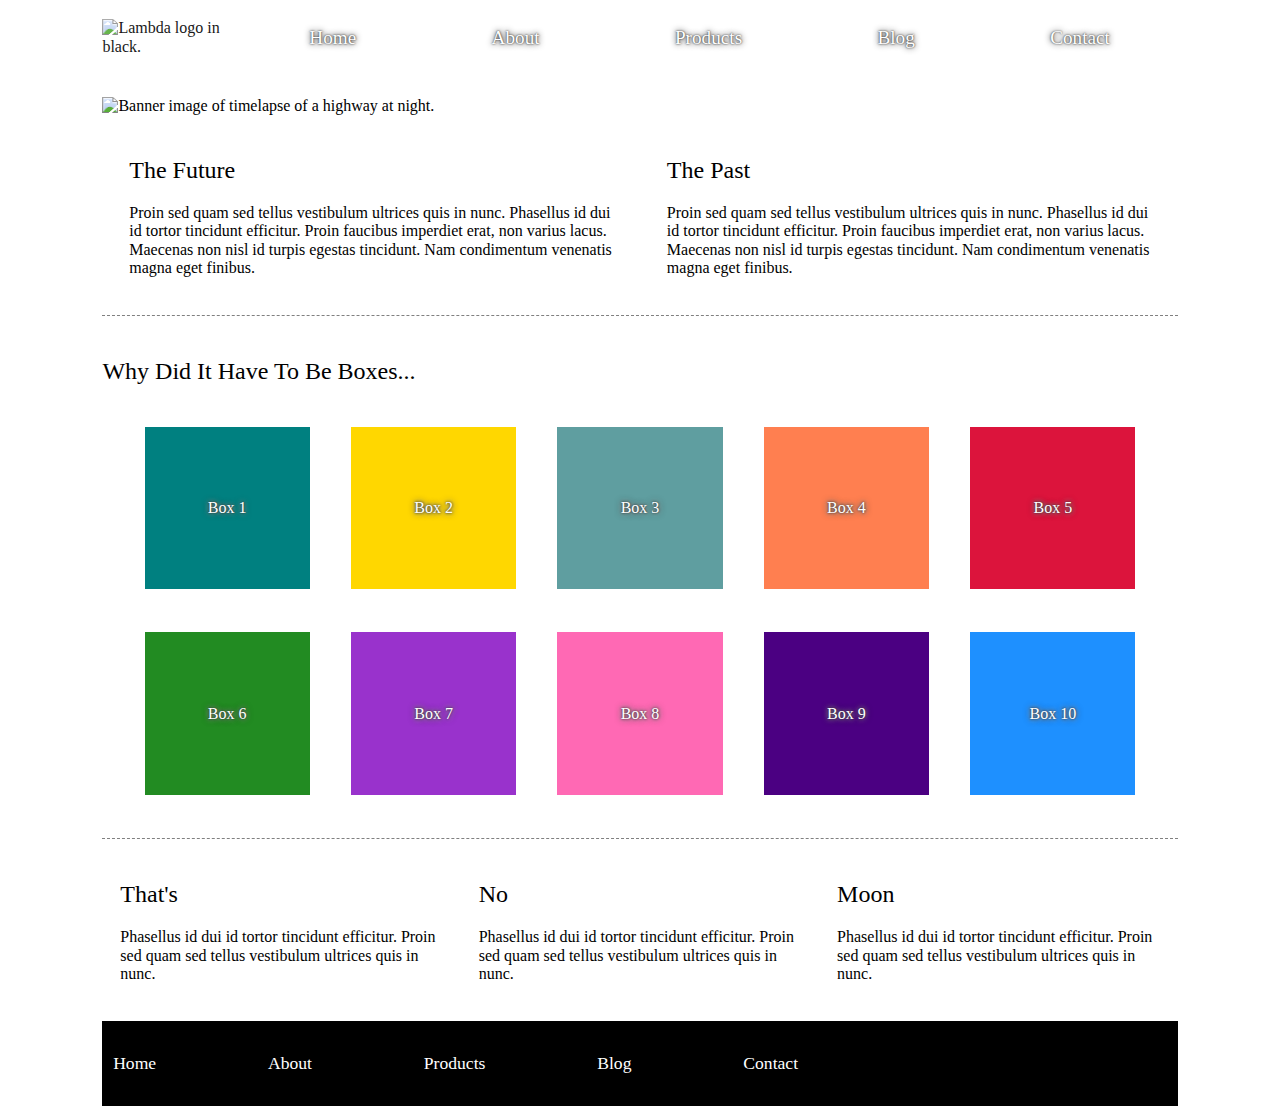
==== commit 1997cb87: "Looks done." ====
--- a/index.html
+++ b/index.html
@@ -101,8 +101,8 @@
 
             <footer>
                 <nav>
-                    <a href="#">Home</a>
-                    <a href="#">About</a>
+                    <a href="index.html">Home</a>
+                    <a href="about.html">About</a>
                     <a href="#">Products</a>
                     <a href="#">Blog</a>
                     <a href="#">Contact</a>
--- a/css/index.css
+++ b/css/index.css
@@ -315,14 +315,13 @@
   opacity: 0.9;
 }
 .top-nav .links {
-  border: 1px dotted red;
   display: flex;
   justify-content: space-around;
   align-content: center;
   width: 100%;
 }
 .top-nav .links a {
-  font-size: 1.4rem;
+  font-size: 1.2rem;
   align-self: center;
   text-decoration: none;
   color: white;
@@ -333,7 +332,6 @@
   background: black;
 }
 footer nav {
-  border: 1px dotted red;
   width: 65%;
   display: flex;
   justify-content: space-between;
@@ -342,19 +340,23 @@
 footer nav a {
   color: white;
   text-decoration: none;
-  font-size: 1.2rem;
+  font-size: 1.1rem;
 }
 body {
   margin: 0 8%;
   width: 84%;
 }
+body h2 {
+  font-weight: 500;
+}
 .banner {
-  padding-top: 8%;
+  padding-top: 9%;
 }
 .banner img {
   width: 100%;
 }
 .top-content {
+  padding: 2% 0;
   display: flex;
   justify-content: space-around;
   align-content: center;
@@ -362,6 +364,9 @@
 }
 .top-content .text-container {
   width: 45%;
+}
+.middle-content {
+  padding: 2% 0;
 }
 .middle-content .boxes {
   display: flex;
@@ -417,6 +422,7 @@
   text-shadow: 0 0 3px black, 0 0 5px white, 0 0 7px black;
 }
 .bottom-content {
+  padding: 2% 0;
   border-top: 1px dashed gray;
   display: flex;
   justify-content: space-around;
@@ -425,3 +431,53 @@
 .bottom-content .text-container {
   width: 30%;
 }
+.about {
+  padding-bottom: 2%;
+  border-bottom: 1px dashed grey;
+}
+.about-page p {
+  font-size: 1.2;
+  line-height: 1.5rem;
+}
+.tiles {
+  padding-top: 4%;
+  display: flex;
+  justify-content: space-between;
+  align-content: space-around;
+  flex-wrap: wrap;
+}
+.tiles h3 {
+  font-weight: 500;
+  font-size: 1.6rem;
+}
+.tiles .tile {
+  width: 45%;
+  padding-bottom: 2%;
+  margin-bottom: 3%;
+  border-bottom: 1px dashed grey;
+}
+.tiles .tile button {
+  background: white;
+  border: 1px solid black;
+  border-radius: 6px;
+  padding: 2% 3%;
+  width: 45%;
+  transition: 0.2s ease-in-out;
+}
+.tiles .tile button:hover {
+  cursor: pointer;
+  color: white;
+  background: black;
+  transform-origin: left;
+  transform: scaleX(1.2);
+  transition: 0.2s ease-in-out;
+}
+.tiles .tile .img {
+  width: 100%;
+}
+.tiles .tile .img img {
+  width: 100%;
+}
+.bottomMost {
+  padding: 2% 0;
+}
